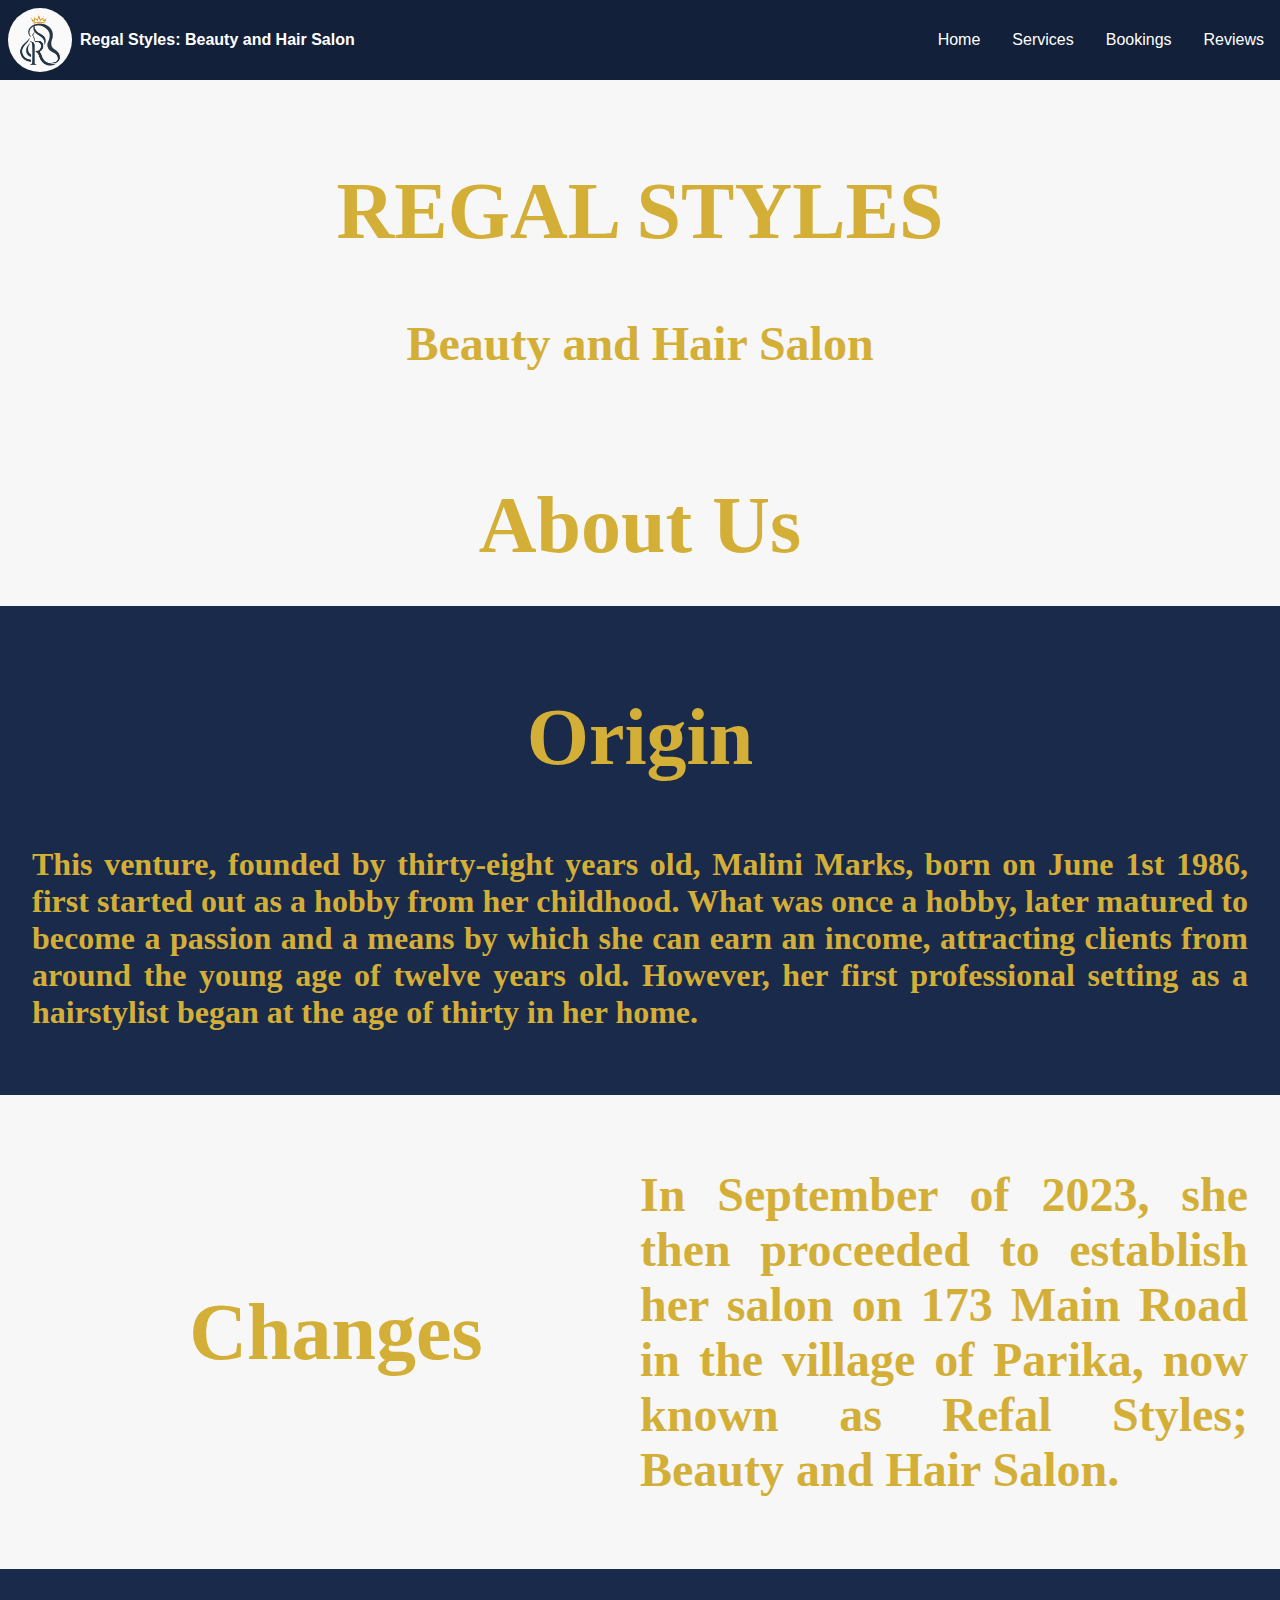
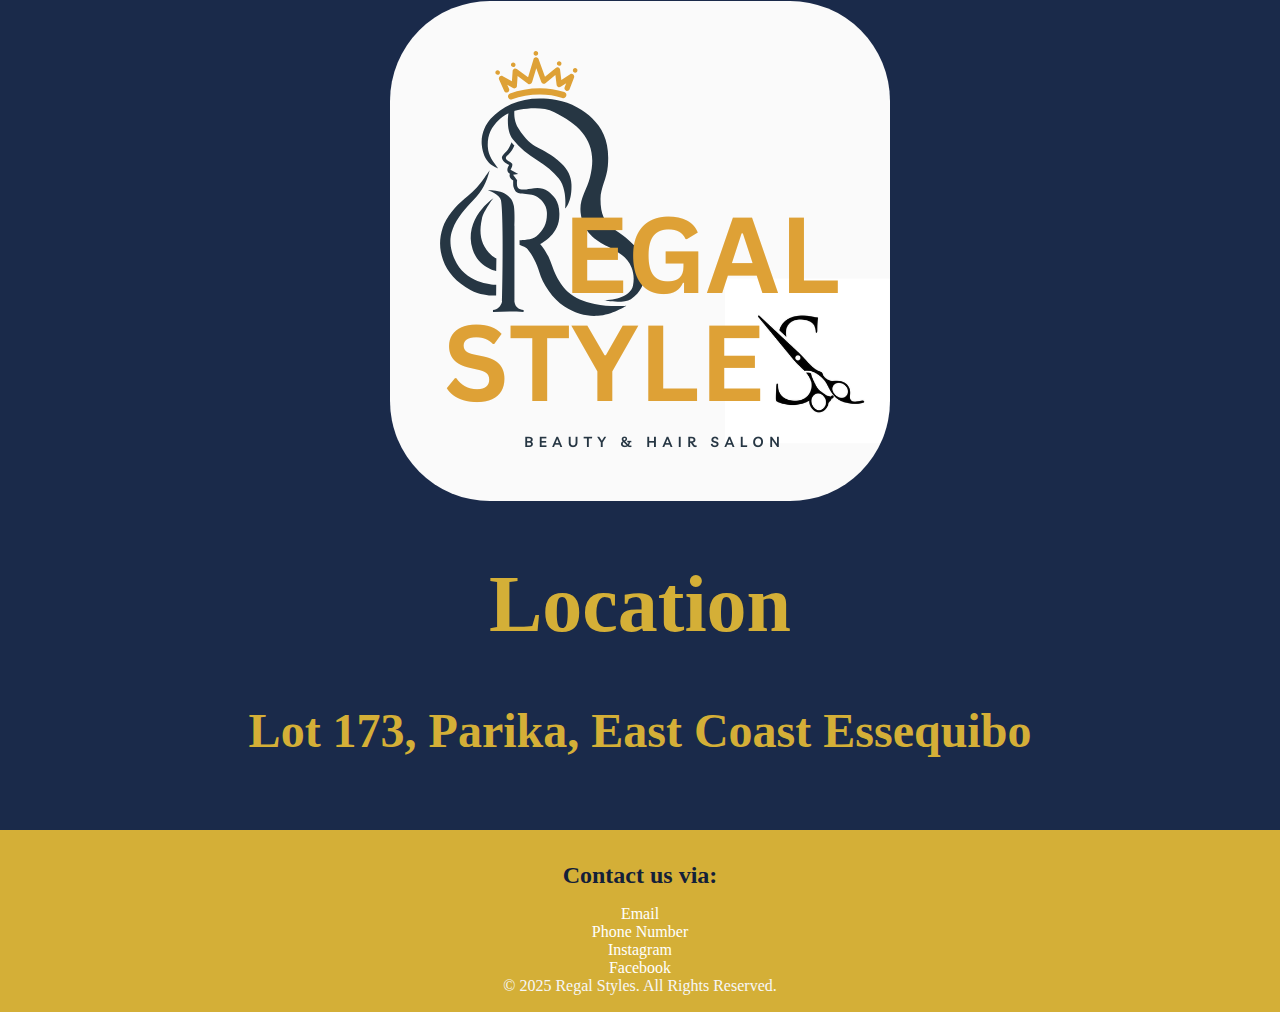
==== AboutPage.html @ 21921772 "initial commit" ====
<!DOCTYPE html>
<html lang="en">
    <head>
        <meta charset="UTF-8">
    <meta name="viewport" content="width=device-width, initial-scale=1.0">
    <meta name="theme-color" content="royalblue">
    <link rel="stylesheet" href="AboutPage.css">
    <title>Regal Styles: Beauty and Hair Salon</title>
    </head>

    <body>
        <header>
            <a class="logo-box" href="/IT Website/HomePage.html">
                <img src="Logo.png" class="logo" alt="Logo">
                <strong>Regal Styles: Beauty and Hair Salon</strong>
            </a>
            <div class="expand-h"></div>
            <nav>
                <ul>
                    <li><a href="HomePage.html">Home</a> </li>
                    <li><a href="ServicesPage.html">Services</a> </li>
                    <li><a href="BookingsPage.html">Bookings</a> </li>
                    <li> <a href="ReviewsPage.html">Reviews</a></li>
                </ul>
            </nav>
        </header>
        <main>
            <section class="masthead">
                <h1>REGAL STYLES</h1>
                <h2> Beauty and Hair Salon</h2>
                <h1>About Us</h1>
            </section>
            <section class="col-1">
                <div>
                    <h1>Origin</h1>
                </div>

                <div>
                    <h3>
                        This venture, founded by thirty-eight years old, Malini Marks, born on June 1st 1986, first started out as a hobby from her childhood. What was once a hobby, later matured to become a passion and a means by which she can earn an income, attracting clients from around the young age of twelve years old. However, her first professional setting as a hairstylist began at the age of thirty in her home.
                    </h3>
                </div>

                
            </section>
            <section class="col-2">
                <div>  
                    <h1>Changes</h1>    
                </div>

                <div>
                    <h2>
                        In September of 2023, she then proceeded to establish her salon on 173 Main Road in the village of Parika, now known as Refal Styles; Beauty and Hair Salon.
                    </h2>
                </div>
            </section>

            <section class="col-3">
                
                <div>
                    <img src="Logo2.png" class ="logo2" alt="Logo-2">
                </div>
                
                <div>
                    <h1>Location</h1>
                    <h2>Lot 173, Parika, East Coast Essequibo</h2>
                </div>
                <div>

                </div>
            </section>


        </main>
        <footer>
            <h1>Contact us via:</h1>
            <p>
                <a href="mailto:arthurroberts249@gmail.com">Email</a>
                <a href="tel:+592 6840649">Phone Number</a>
                <a href="#" target="_blank">Instagram</a>
                <a href="#" target="_blank">Facebook</a>
            </p>
            <p>&copy; 2025 Regal Styles. All Rights Reserved.</p>
        </footer>
    </body>


</html>
---- AboutPage.css ----
body {
    font-family: 'Lato', sans-serif;
    margin: 0;
    padding: 0;
    color: #1A2A4A;
    background-color: #F7F7F7;
}

h1, h3{
    font-family: 'Playfair Display', serif;
    color: #D4AF37;
}
h2, p{
    font-family: 'Times New Roman', Times, serif;
    color: #D4AF37;
}


h1 {
    font-size: 5rem;
}

h2{
    font-size: 3rem;
}
h2, p{
    font-family: 'Times New Roman', Times, serif;
    color: #D4AF37;
}
h3 {
    font-size: 2rem;
    margin-top: 10px;
}

header{
    display: flex;
    padding: 0.5rem;
    align-items: center;
    gap:0.5rem;
    flex-wrap: wrap;
    background: #132039;
    color: #fff;
}

header nav>ul{
    display: flex;
    list-style-type: none;
    padding-left: 0;
    gap: 1rem;
}

header nav>ul>li{
    padding: 0 0.5rem;
    color: #FFFFFF;
}

.expand-h{
    flex-grow: 1;
}

.logo{
    height: 4rem;
    border-radius: 100%;
}

.logo-box{
    display: flex;
    align-items: center;
    gap: 0.5rem;
    text-decoration: none;
    color: #FFFFFF;
}

footer{
    background-color: #000;
}

.masthead{
    min-height: 50vh;
    display: grid;
    align-content: center;
    justify-items: center;
    gap:1rem;
    text-align: justify;
    background-color: #132039;
    padding: 2rem;
    background-color: #f7f7f781;
}
.masthead h1 {
    margin-bottom: 0.2rem;
} 

.masthead h3 {
    font-style: italic;
} 
section {
    padding: 2rem;
}h1{
    text-align: center;
}
p{
    font-size: 1.5rem;
    text-align: justify;
    text-decoration: #D4AF37;
}

section:nth-child(even) {
    background:#1A2A4A;
    justify-items: center;
    align-items: center;
    flex-wrap: wrap;
    
}


section:nth-child(odd) {
    background: #F7F7F7;
    display: grid;
    justify-items: center;
    align-items: center;
    
}


footer {
    background-color: #D4AF37;
    color: #FFFFFF;
    text-align: center;
    padding: 1rem;
    justify-items: center;
    align-items: center;
}
footer>h1{
    color: #132039;
    text-align: center;
    font-size: 1.5rem;
}
footer>p{
    color: #F7F7F7;
    justify-items: center;
    align-items: center;
    font-size: 1rem;
    margin: 0.2px;
    display: grid;
}
a {
    color: #FFFFFF;
    text-decoration: none;
}

a:hover {
    text-decoration: underline;
    transform-style: preserve-3d;
    transition: linear;
   
}

.col-1{
    display: grid;
    align-content: center;
    justify-items: center;
    text-align: justify;
    grid-template-columns: 2fr;
    flex-wrap: wrap;
}

.col-2{
    display: grid;
    align-content: center;
    justify-items: center;
    text-align: justify;
    grid-template-columns: 2fr;
    flex-wrap: wrap;
}

.col-3{
    display: grid;
    align-content: center;
    justify-items: center;
    text-align: center;
    grid-template-columns: 2fr;
    flex-wrap: wrap;
}


@media screen and (min-width:45rem){
    .col-2{
        grid-template-columns: 1fr 1fr;
    }
}

.logo2{
    border-radius: 20%;
    min-height: 20rem;
}

.banner{
    border-radius: 10%;
    
    height: 25rem;
}

a,h1,h2,h3,h4,html{
    animation: fade-in 1s ease-out 1;
}

@keyframes fade-in{
    0%{opacity: 0;}
    100%{opacity: 1;}
}

@keyframes slide-up{
    from{top:40px;}
    to{top:0;}
}

img{
    transition: border 0.3s;
    border-radius: 1rem;
}

img:hover{
    border: 2px solid white;
}
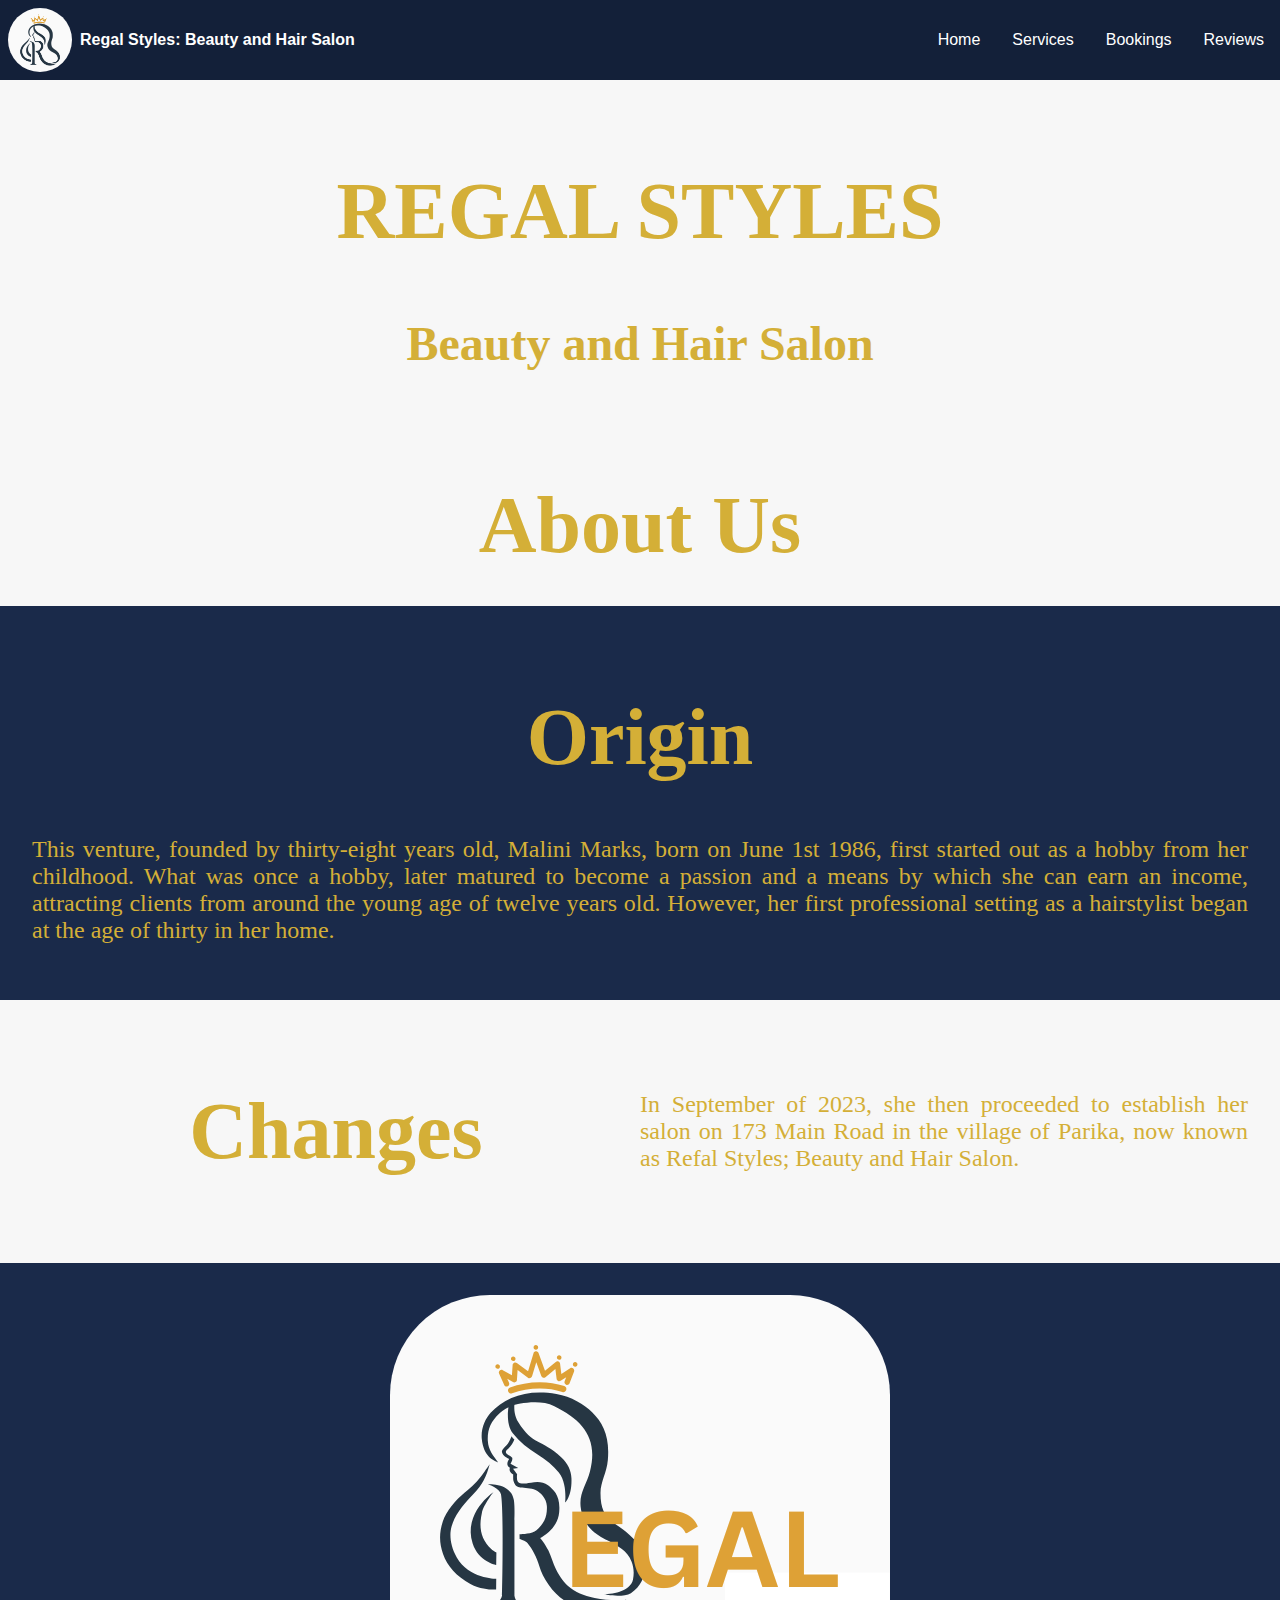
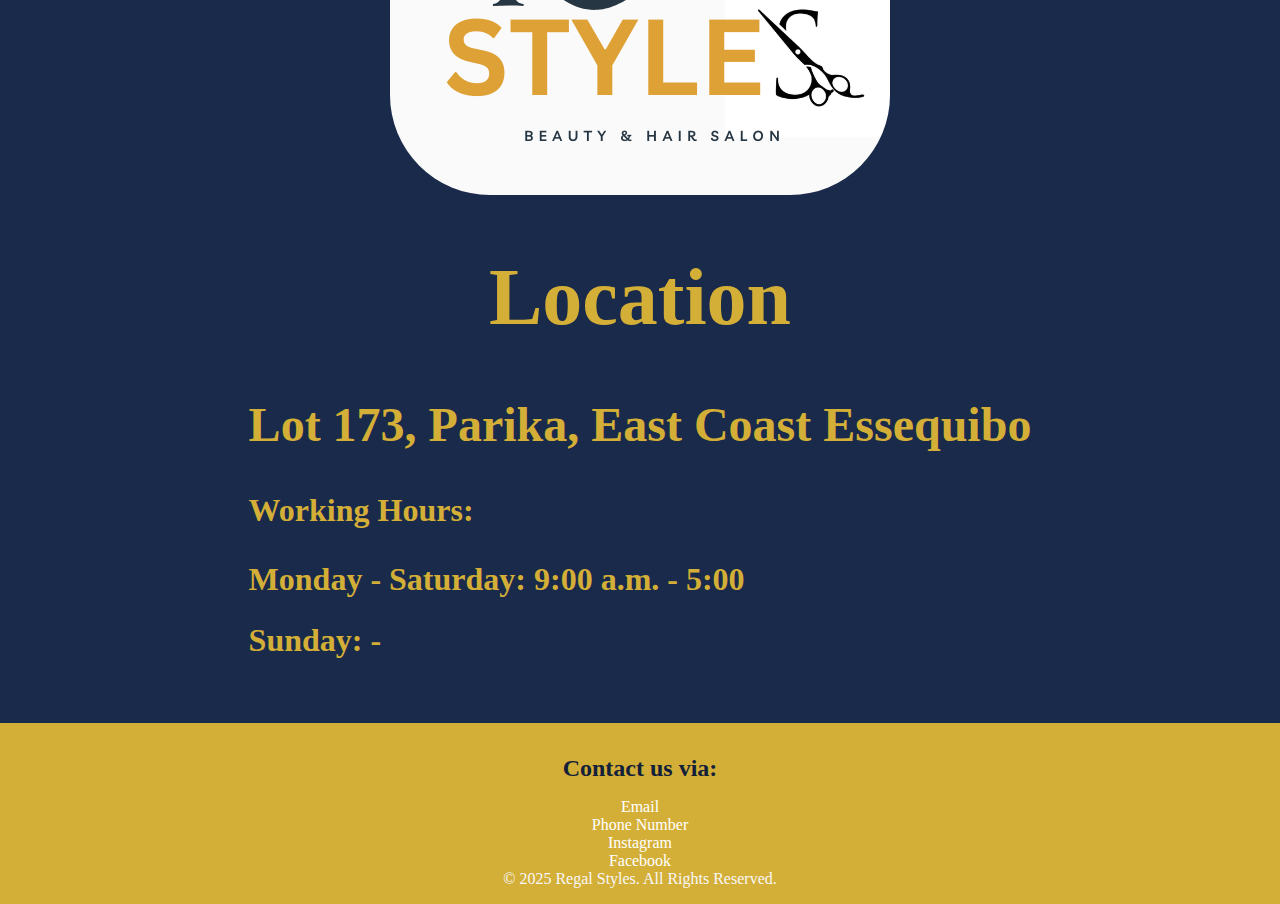
==== commit 523be07e: "Most recent Update" ====
--- a/AboutPage.html
+++ b/AboutPage.html
@@ -6,18 +6,19 @@
     <meta name="theme-color" content="royalblue">
     <link rel="stylesheet" href="AboutPage.css">
     <title>Regal Styles: Beauty and Hair Salon</title>
+    <link rel="shortcut icon" href="Logo.png">
     </head>
 
     <body>
         <header>
-            <a class="logo-box" href="/IT Website/HomePage.html">
+            <a class="logo-box" href="index.html">
                 <img src="Logo.png" class="logo" alt="Logo">
                 <strong>Regal Styles: Beauty and Hair Salon</strong>
             </a>
             <div class="expand-h"></div>
             <nav>
                 <ul>
-                    <li><a href="HomePage.html">Home</a> </li>
+                    <li><a href="index.html">Home</a> </li>
                     <li><a href="ServicesPage.html">Services</a> </li>
                     <li><a href="BookingsPage.html">Bookings</a> </li>
                     <li> <a href="ReviewsPage.html">Reviews</a></li>
@@ -36,9 +37,9 @@
                 </div>
 
                 <div>
-                    <h3>
+                    <p>
                         This venture, founded by thirty-eight years old, Malini Marks, born on June 1st 1986, first started out as a hobby from her childhood. What was once a hobby, later matured to become a passion and a means by which she can earn an income, attracting clients from around the young age of twelve years old. However, her first professional setting as a hairstylist began at the age of thirty in her home.
-                    </h3>
+                    </p>
                 </div>
 
                 
@@ -49,9 +50,9 @@
                 </div>
 
                 <div>
-                    <h2>
+                    <p>
                         In September of 2023, she then proceeded to establish her salon on 173 Main Road in the village of Parika, now known as Refal Styles; Beauty and Hair Salon.
-                    </h2>
+                    </p>
                 </div>
             </section>
 
@@ -64,6 +65,10 @@
                 <div>
                     <h1>Location</h1>
                     <h2>Lot 173, Parika, East Coast Essequibo</h2>
+                    <h3>Working Hours:</h3>
+                    <h3> Monday - Saturday: 9:00 a.m. - 5:00 <p class="m"></p>
+                        Sunday: -
+                    </h3>
                 </div>
                 <div>
 
--- a/AboutPage.css
+++ b/AboutPage.css
@@ -155,7 +155,7 @@
    
 }
 
-.col-1{
+.col-2{
     display: grid;
     align-content: center;
     justify-items: center;
@@ -163,25 +163,6 @@
     grid-template-columns: 2fr;
     flex-wrap: wrap;
 }
-
-.col-2{
-    display: grid;
-    align-content: center;
-    justify-items: center;
-    text-align: justify;
-    grid-template-columns: 2fr;
-    flex-wrap: wrap;
-}
-
-.col-3{
-    display: grid;
-    align-content: center;
-    justify-items: center;
-    text-align: center;
-    grid-template-columns: 2fr;
-    flex-wrap: wrap;
-}
-
 
 @media screen and (min-width:45rem){
     .col-2{
@@ -217,6 +198,15 @@
 img{
     transition: border 0.3s;
     border-radius: 1rem;
+    max-width: 100%;
+    object-fit: contain;
+}
+
+@media screen and (max-width:700px) {
+    img{
+        max-height: 160px;
+    }
+    
 }
 
 img:hover{
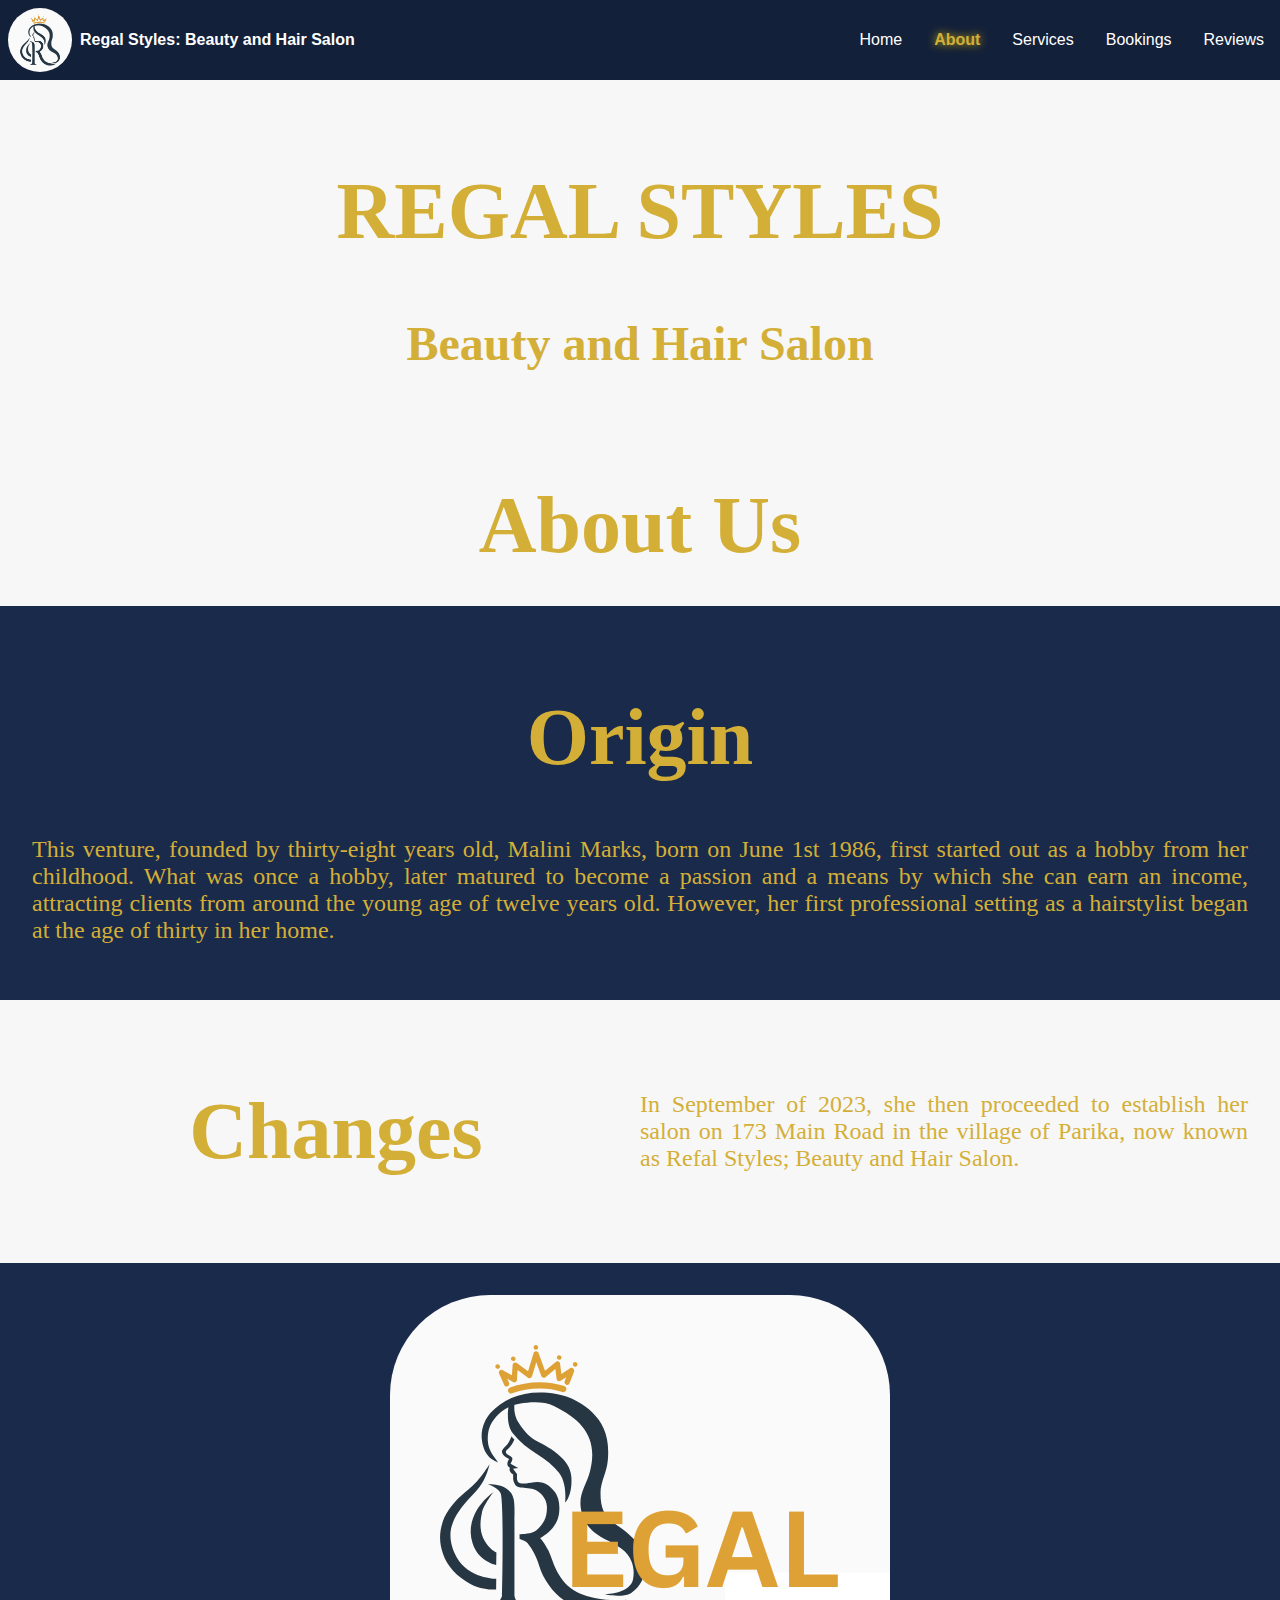
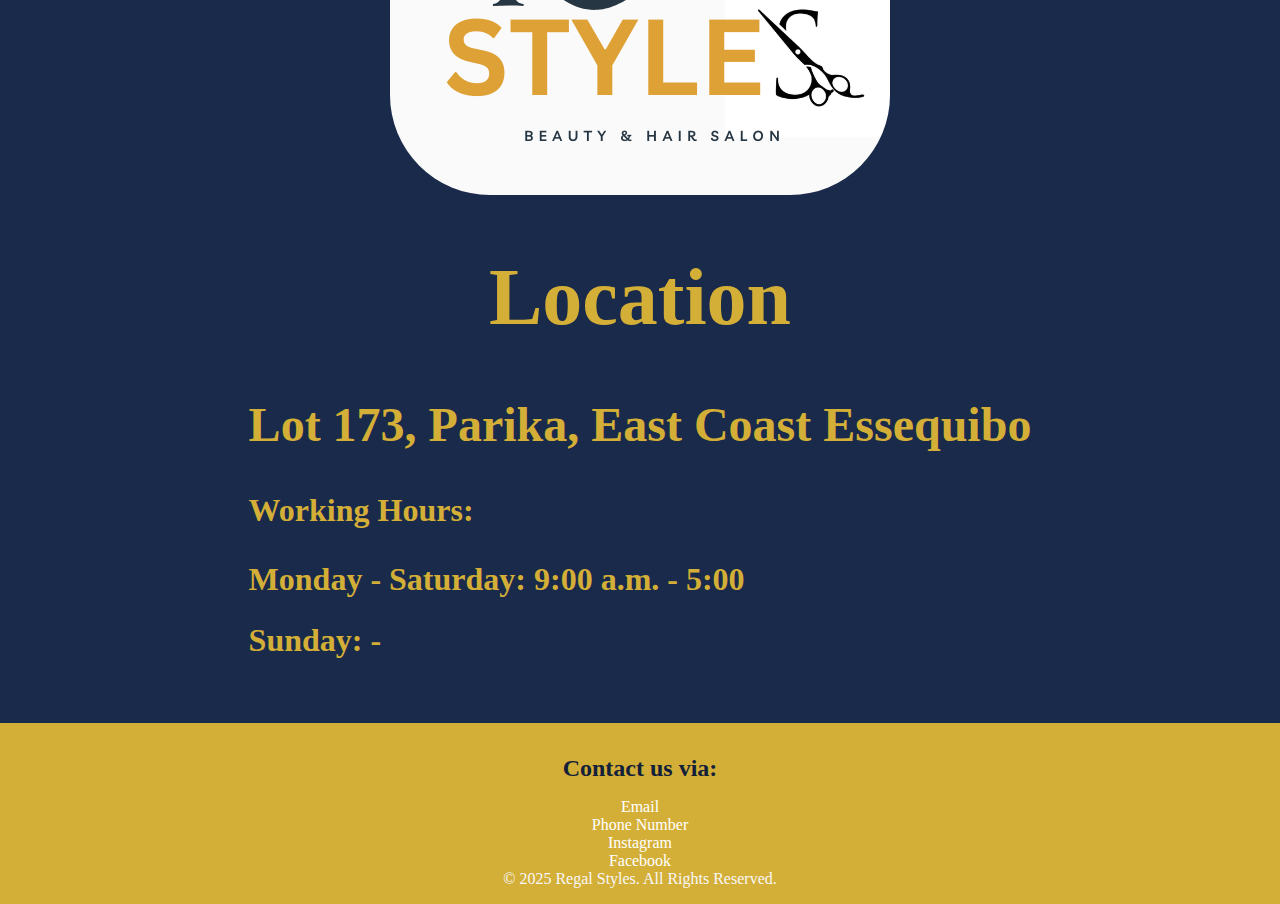
==== commit a07eb286: "Hopefully final update" ====
--- a/AboutPage.html
+++ b/AboutPage.html
@@ -6,7 +6,7 @@
     <meta name="theme-color" content="royalblue">
     <link rel="stylesheet" href="AboutPage.css">
     <title>Regal Styles: Beauty and Hair Salon</title>
-    <link rel="shortcut icon" href="Logo.png">
+    <link rel="shortcut icon" href="Favicon.png">
     </head>
 
     <body>
@@ -18,10 +18,11 @@
             <div class="expand-h"></div>
             <nav>
                 <ul>
-                    <li><a href="index.html">Home</a> </li>
-                    <li><a href="ServicesPage.html">Services</a> </li>
-                    <li><a href="BookingsPage.html">Bookings</a> </li>
-                    <li> <a href="ReviewsPage.html">Reviews</a></li>
+                    <li><a href="index.html" title="Visit our Home Page">Home</a> </li>
+                    <li><a href="AboutPage.html" class="active">About</a> </li>
+                    <li><a href="ServicesPage.html" title="Check out our Services">Services</a> </li>
+                    <li><a href="BookingsPage.html" title="Book an Appointment">Bookings</a> </li>
+                    <li> <a href="ReviewsPage.html" title="Help us Improve">Reviews</a></li>
                 </ul>
             </nav>
         </header>
--- a/AboutPage.css
+++ b/AboutPage.css
@@ -213,4 +213,19 @@
     border: 2px solid white;
 }
 
-
+nav>ul>li>a.active {
+    color: #D4AF37;
+    font-weight: bold;
+}
+nav a.active::after {
+    width: 100%;
+    left: 0;
+}
+nav a:hover {
+    color: gold;
+}
+nav a.active {
+    text-shadow: 0px 0px 8px rgba(255, 215, 0, 0.8);
+}
+
+
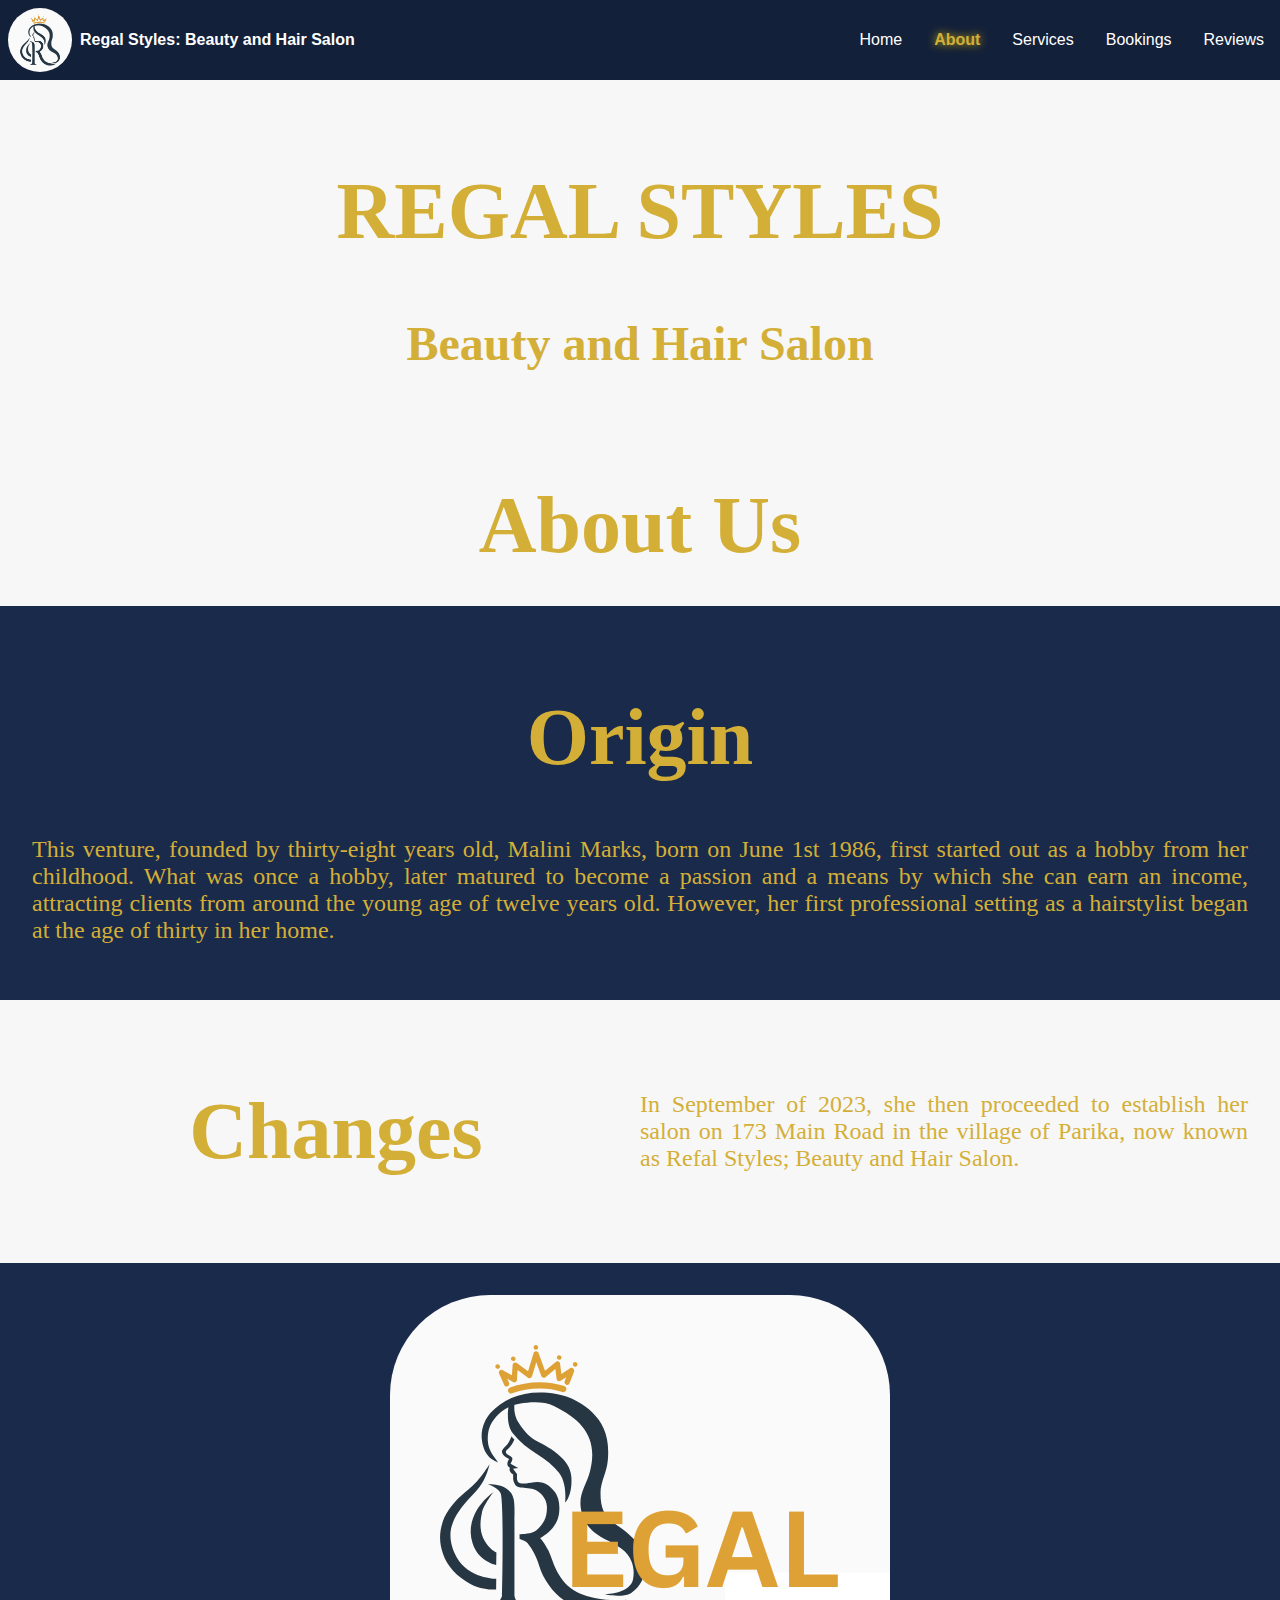
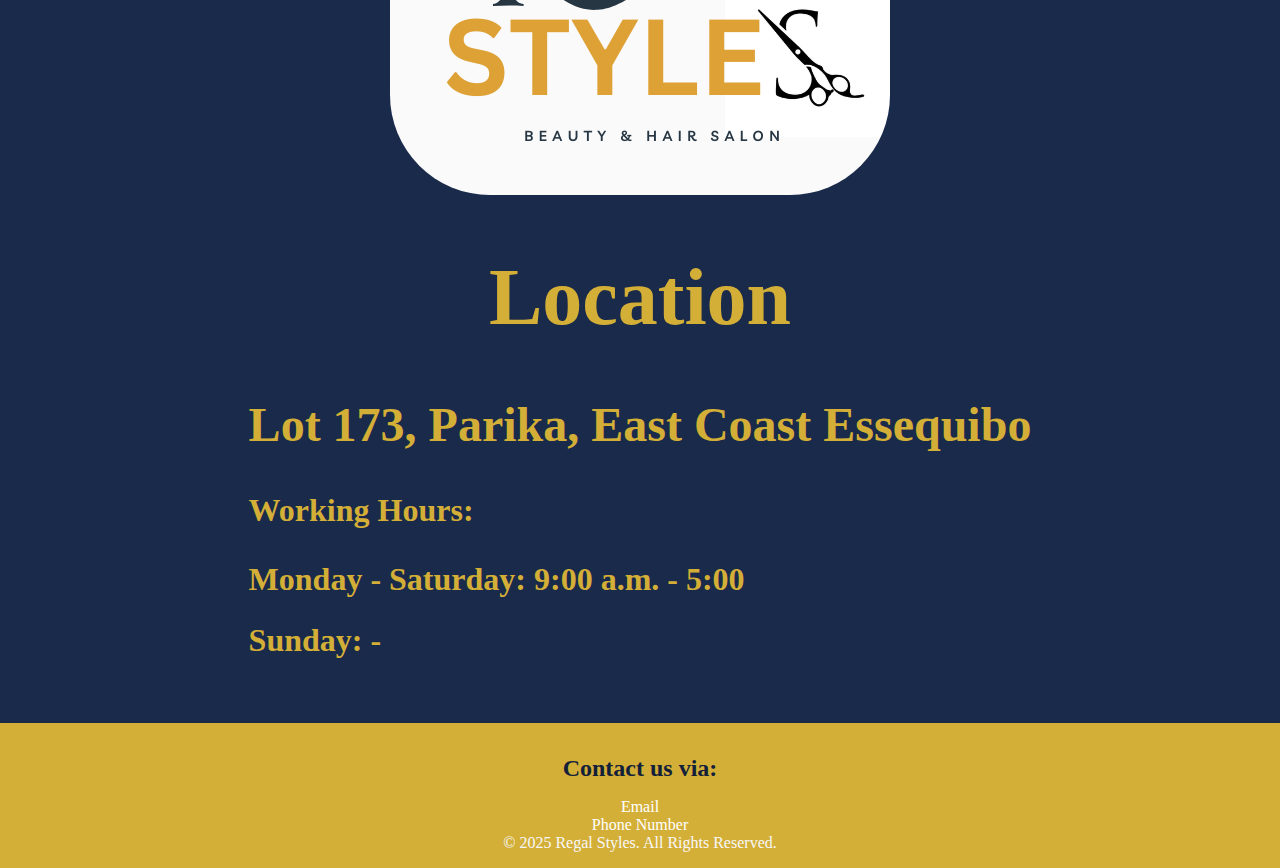
==== commit e7700bc6: "Final Update" ====
--- a/AboutPage.html
+++ b/AboutPage.html
@@ -11,7 +11,7 @@
 
     <body>
         <header>
-            <a class="logo-box" href="index.html">
+            <a class="logo-box" href="index.html" title="Visit our Home Page">
                 <img src="Logo.png" class="logo" alt="Logo">
                 <strong>Regal Styles: Beauty and Hair Salon</strong>
             </a>
@@ -19,7 +19,7 @@
             <nav>
                 <ul>
                     <li><a href="index.html" title="Visit our Home Page">Home</a> </li>
-                    <li><a href="AboutPage.html" class="active">About</a> </li>
+                    <li><a href="AboutPage.html" class="active" title="You are on this page">About</a> </li>
                     <li><a href="ServicesPage.html" title="Check out our Services">Services</a> </li>
                     <li><a href="BookingsPage.html" title="Book an Appointment">Bookings</a> </li>
                     <li> <a href="ReviewsPage.html" title="Help us Improve">Reviews</a></li>
@@ -81,10 +81,8 @@
         <footer>
             <h1>Contact us via:</h1>
             <p>
-                <a href="mailto:arthurroberts249@gmail.com">Email</a>
+                <a href="mailto:regalstylesbeautyandhairsalon@gmail.com">Email</a>
                 <a href="tel:+592 6840649">Phone Number</a>
-                <a href="#" target="_blank">Instagram</a>
-                <a href="#" target="_blank">Facebook</a>
             </p>
             <p>&copy; 2025 Regal Styles. All Rights Reserved.</p>
         </footer>
--- a/AboutPage.css
+++ b/AboutPage.css
@@ -228,4 +228,9 @@
     text-shadow: 0px 0px 8px rgba(255, 215, 0, 0.8);
 }
 
-
+@media screen and (max-width: 700px) {
+    header nav>ul {
+        flex-wrap: wrap;
+        justify-content: center;
+    }
+}
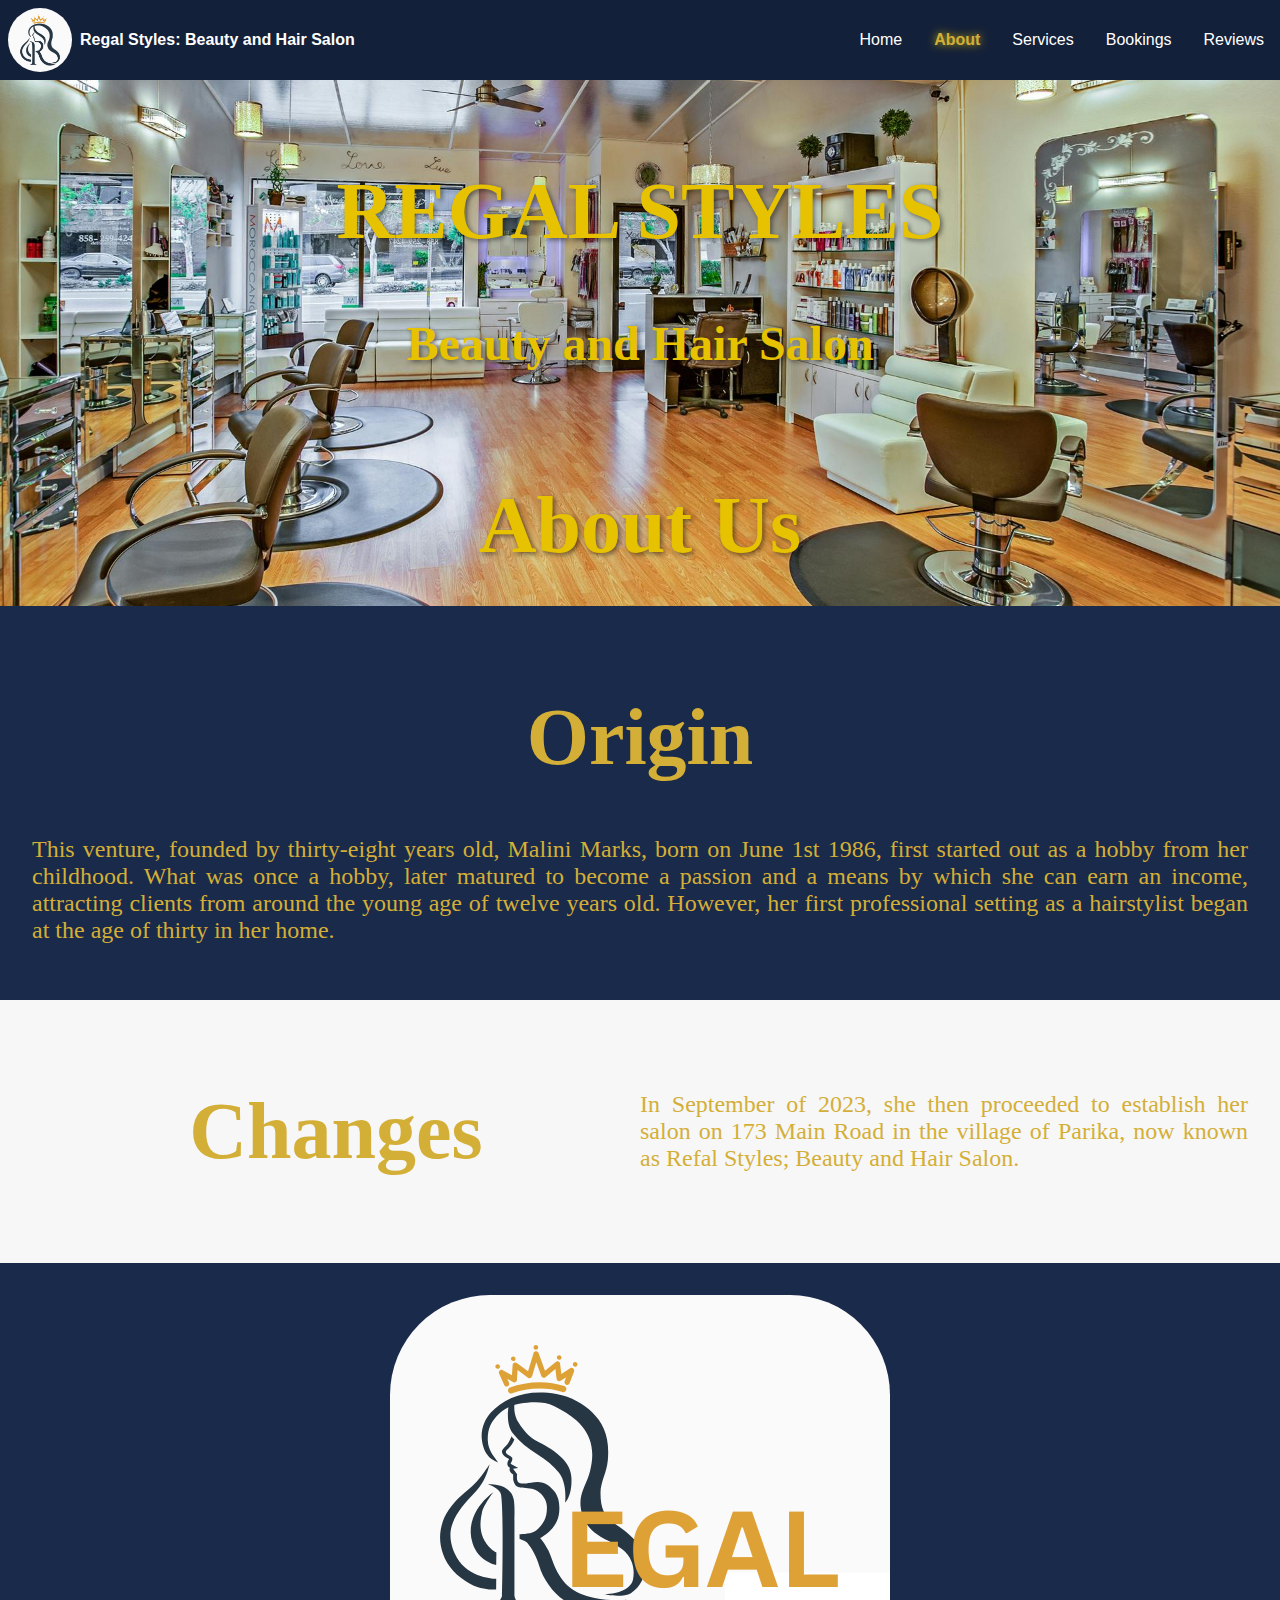
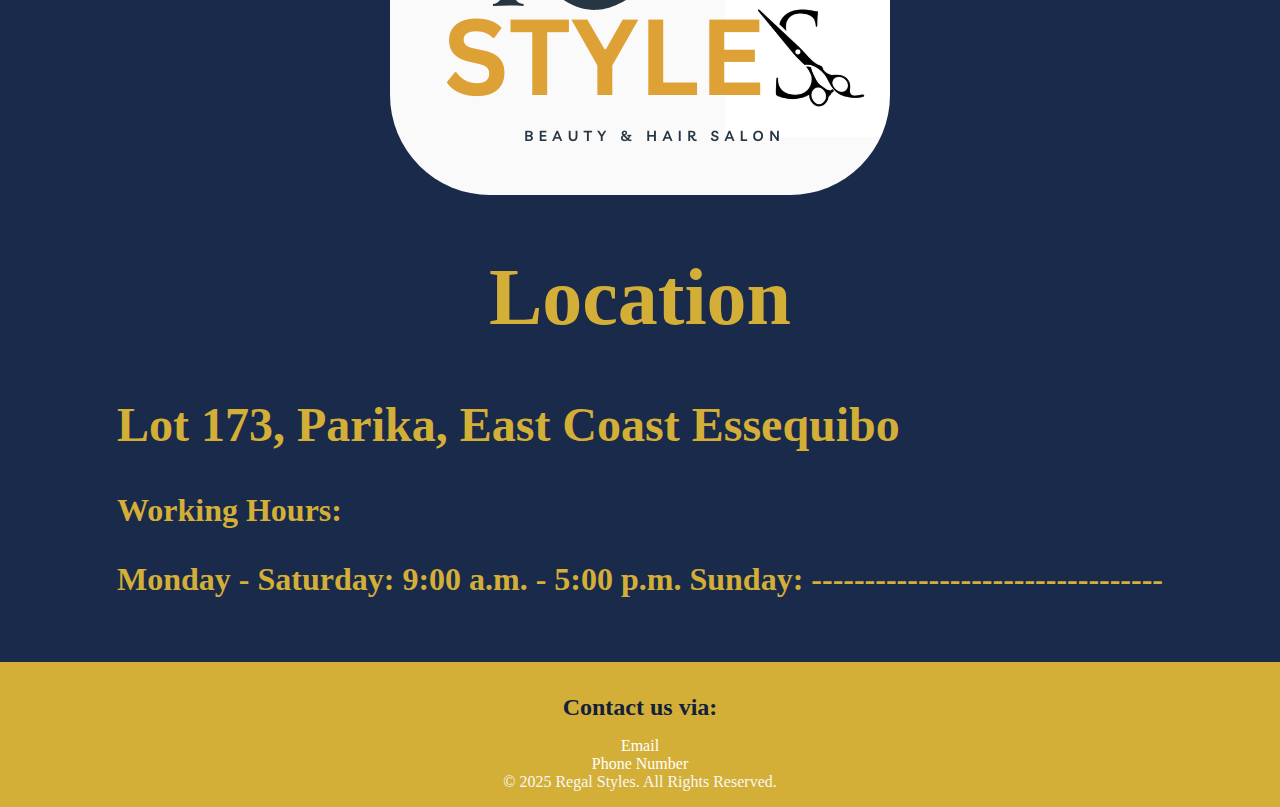
==== commit 46f05487: "Final Update" ====
--- a/AboutPage.html
+++ b/AboutPage.html
@@ -67,8 +67,8 @@
                     <h1>Location</h1>
                     <h2>Lot 173, Parika, East Coast Essequibo</h2>
                     <h3>Working Hours:</h3>
-                    <h3> Monday - Saturday: 9:00 a.m. - 5:00 <p class="m"></p>
-                        Sunday: -
+                    <h3> Monday - Saturday: 9:00 a.m. - 5:00 p.m. 
+                        Sunday: ---------------------------------
                     </h3>
                 </div>
                 <div>
--- a/AboutPage.css
+++ b/AboutPage.css
@@ -75,24 +75,6 @@
     background-color: #000;
 }
 
-.masthead{
-    min-height: 50vh;
-    display: grid;
-    align-content: center;
-    justify-items: center;
-    gap:1rem;
-    text-align: justify;
-    background-color: #132039;
-    padding: 2rem;
-    background-color: #f7f7f781;
-}
-.masthead h1 {
-    margin-bottom: 0.2rem;
-} 
-
-.masthead h3 {
-    font-style: italic;
-} 
 section {
     padding: 2rem;
 }h1{
@@ -110,6 +92,8 @@
     align-items: center;
     flex-wrap: wrap;
     
+}p{
+    color: #132039;
 }
 
 
@@ -119,9 +103,38 @@
     justify-items: center;
     align-items: center;
     
-}
-
-
+}p{
+    color: #D4AF37;
+}
+section.masthead{
+    min-height: 50vh;
+    display: grid;
+    align-content: center;
+    justify-items: center;
+    gap:1rem;
+    text-align: justify;
+    background: url('./BackgroundMasthead.jpg') no-repeat center center/cover;
+    padding: 2rem;
+    background-color: #f7f7f781;
+}
+
+section.masthead h1 {
+    margin-bottom: 0.2rem;
+} 
+
+section.masthead h3 {
+    font-style: italic;
+} 
+
+section.masthead h1, .masthead h2,  .masthead p {
+    text-shadow: 2px 2px 5px rgba(0, 0, 0, 0.5);
+    color: #E6C200;
+  }
+
+section.masthead h3{
+    text-shadow: 2px 2px 5px rgba(0, 0, 0, 0.5);
+    color: #FFFFF0;
+}
 footer {
     background-color: #D4AF37;
     color: #FFFFFF;
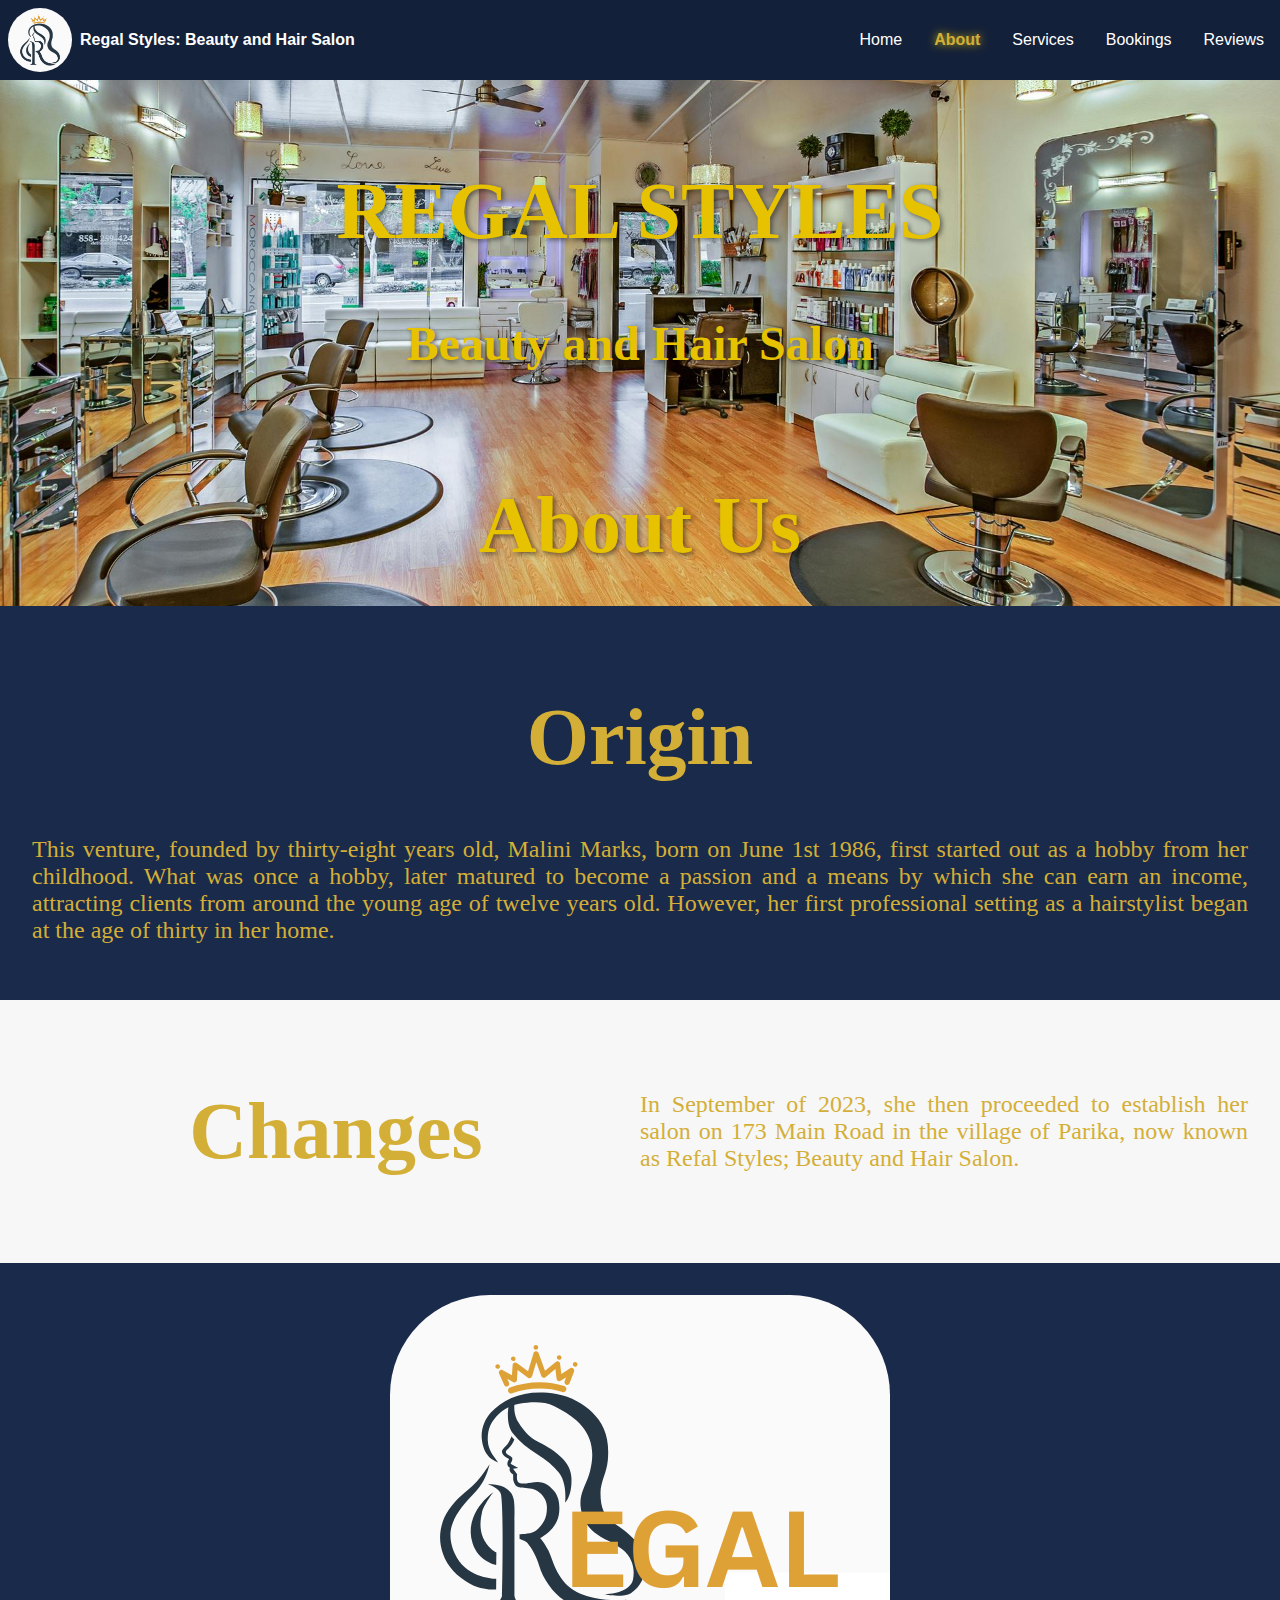
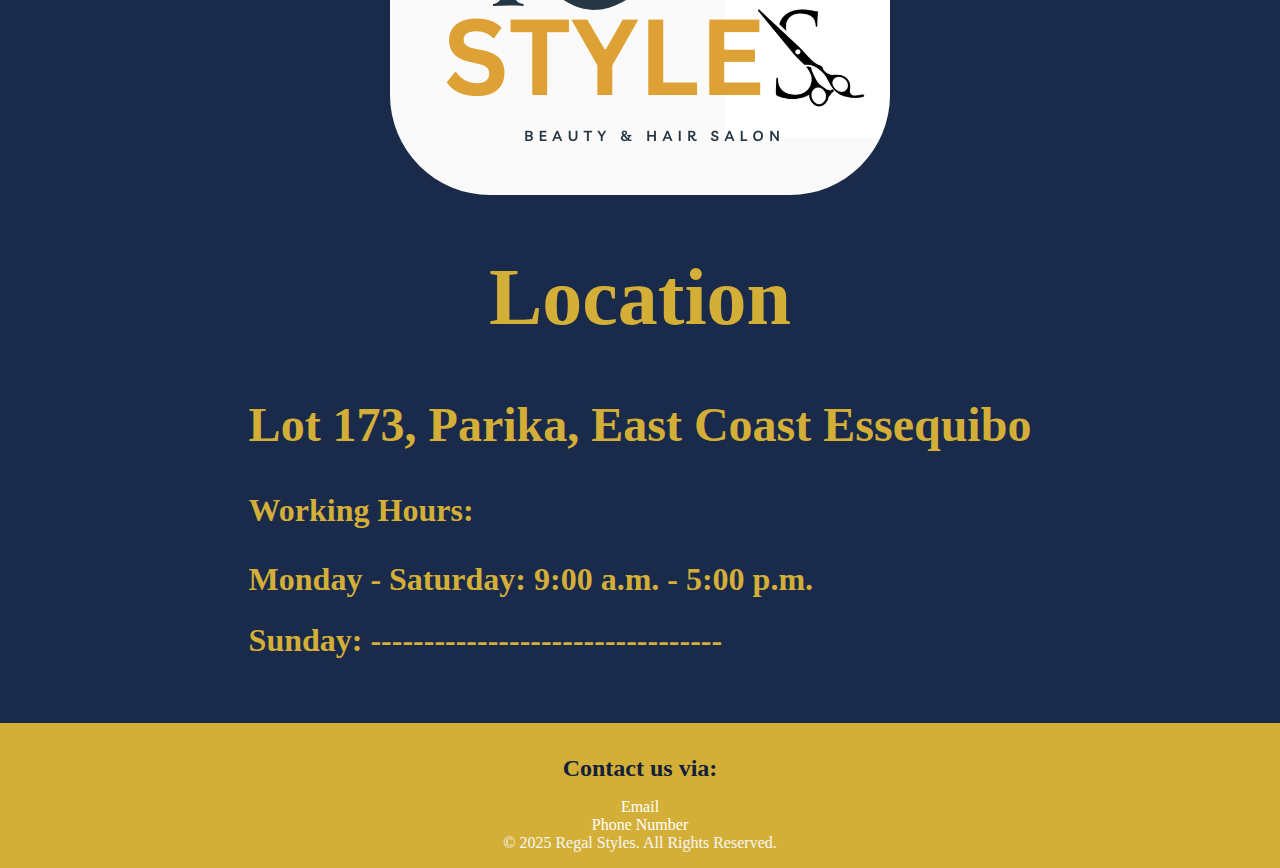
==== commit dc1d57da: "Final Update" ====
--- a/AboutPage.html
+++ b/AboutPage.html
@@ -67,7 +67,7 @@
                     <h1>Location</h1>
                     <h2>Lot 173, Parika, East Coast Essequibo</h2>
                     <h3>Working Hours:</h3>
-                    <h3> Monday - Saturday: 9:00 a.m. - 5:00 p.m. 
+                    <h3> Monday - Saturday: 9:00 a.m. - 5:00 p.m. <p class="m"></p>
                         Sunday: ---------------------------------
                     </h3>
                 </div>
